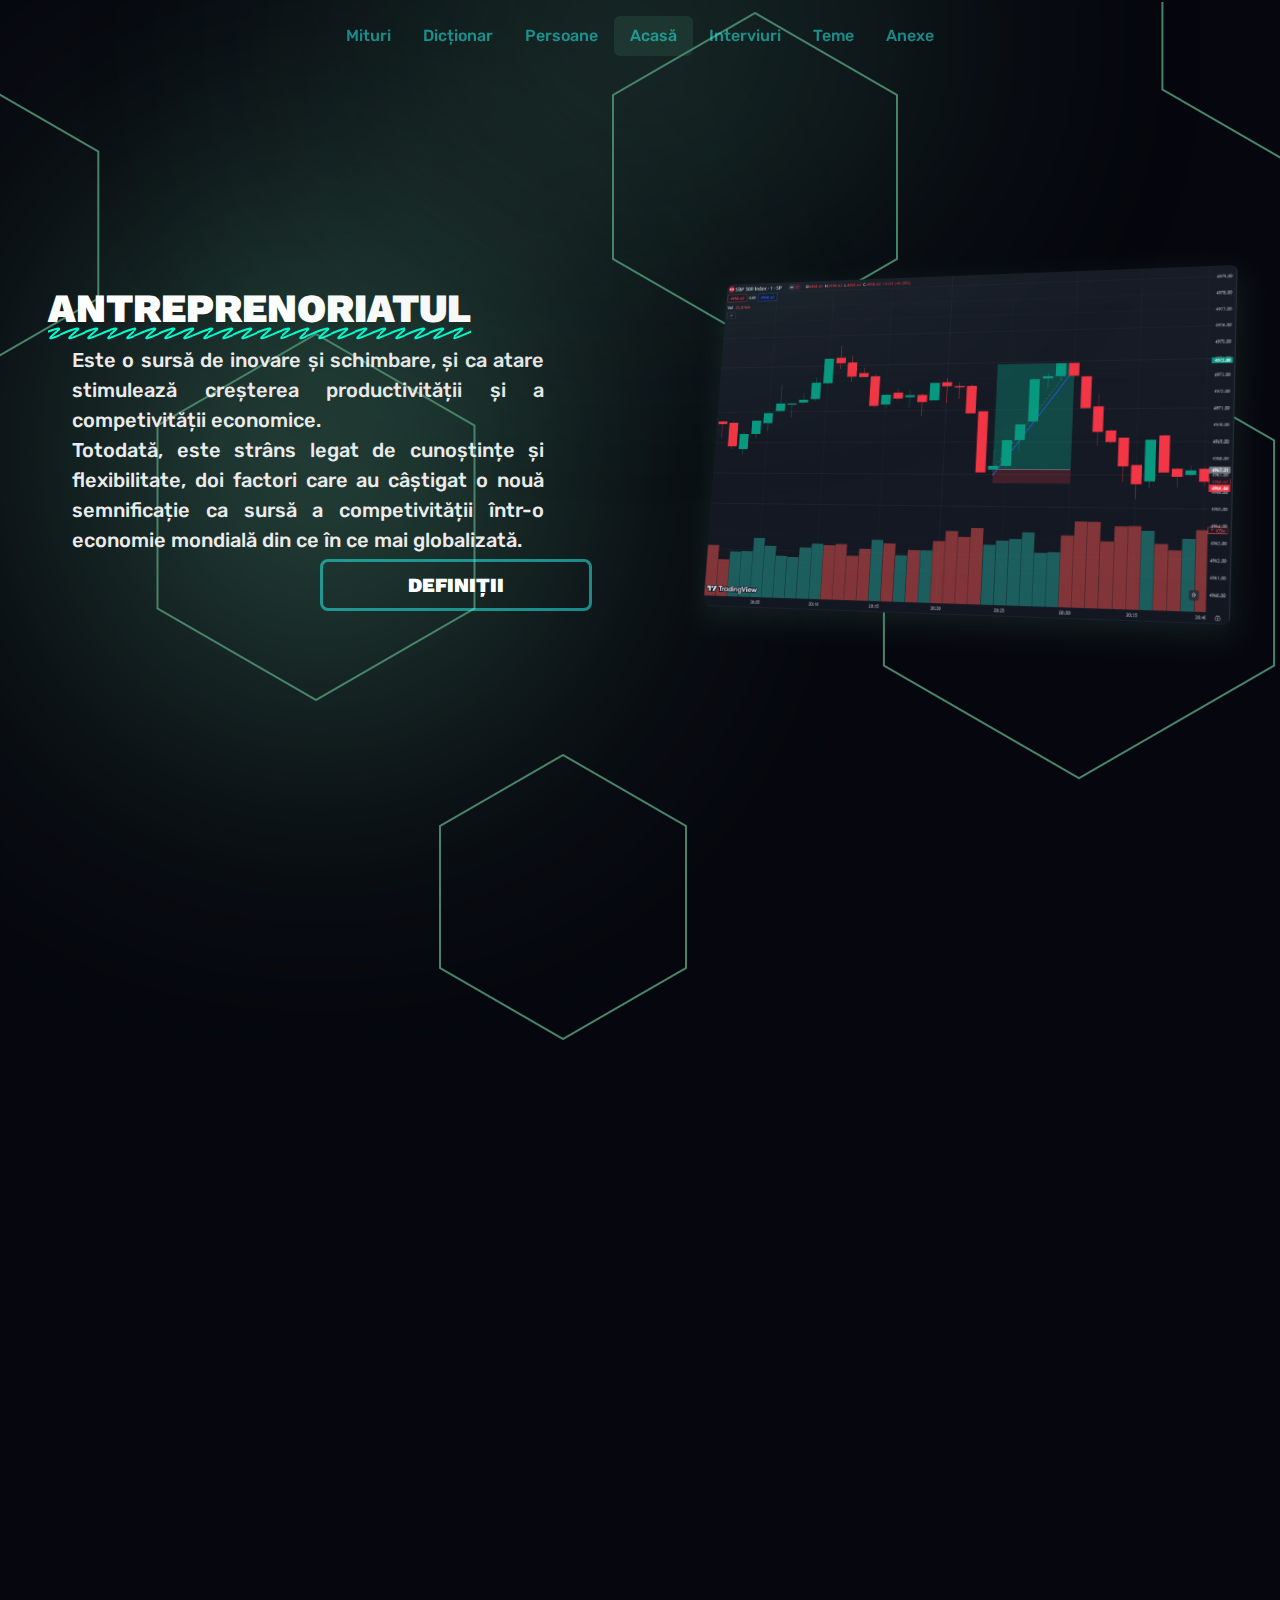
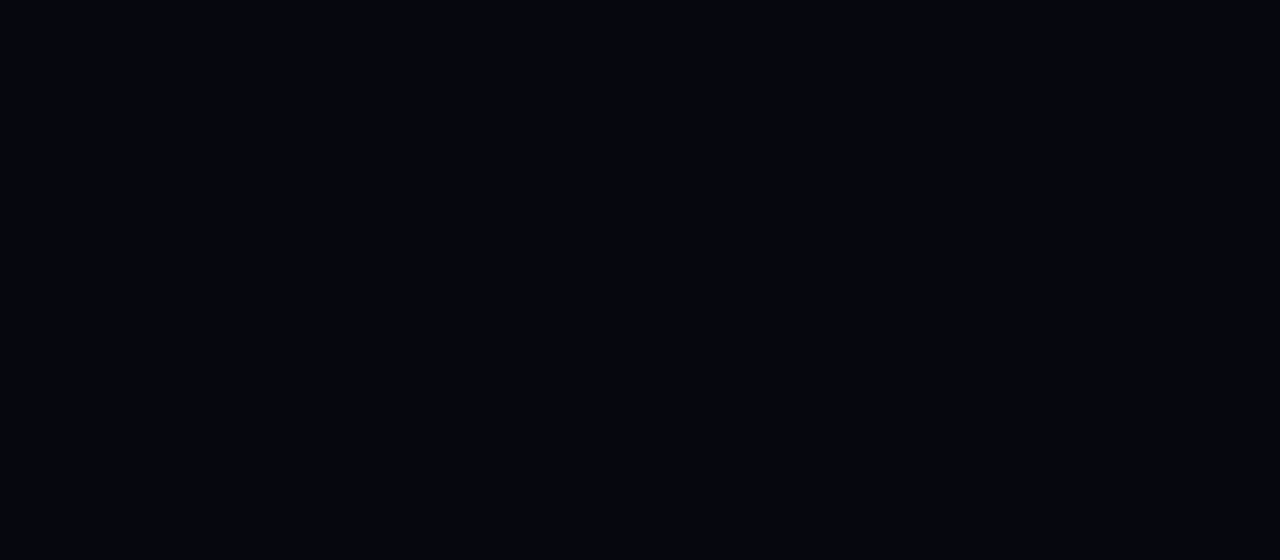
==== index.html @ 89ceab1c "cta button + styling" ====
<!DOCTYPE html>
<html lang="ro">
<head>
    <meta charset="UTF-8">
    <meta name="viewport" content="width=device-width, initial-scale=1.0">
    <title>Antreprenoriatul - index</title>
    <link rel="stylesheet" href="static/styles.css">
    <link rel="stylesheet" href="https://cdn.jsdelivr.net/npm/bootstrap@5.3.2/dist/css/bootstrap.min.css">
    <script src="https://ajax.googleapis.com/ajax/libs/jquery/3.7.1/jquery.min.js"></script>
</head>
<body class="bg-dark-blue">

    <nav class="navbar navbar-expand-lg fixed-top">
        <div class="flame-glow flame-glow-500-center text-center"></div>
        <header class="d-flex justify-content-center w-100 mt-2 mb-2">
            <ul class="nav nav-pills">
                <li class="nav-item"><a href="mituri" class="nav-link">Mituri</a></li>
                <li class="nav-item"><a href="dictionar" class="nav-link">Dicționar</a></li>
                <li class="nav-item"><a href="persoane" class="nav-link">Persoane</a></li>
                <li class="nav-item"><a href="index.html" class="nav-link active disabled">Acasă</a></li>
                <li class="nav-item"><a href="interviuri" class="nav-link">Interviuri</a></li>
                <li class="nav-item"><a href="teme" class="nav-link">Teme</a></li>
                <li class="nav-item"><a href="anexe" class="nav-link">Anexe</a></li>
            </ul>
        </header>
    </nav>

    <section class="w-100 vh-100 bg-hero">
        <div class="w-50 px-5 vertical-center text-justify">
            <span class="fancy text-white fs-1">Antreprenoriatul</span>
            <p class="pe-5 ps-4 text-low-white fs-5 mt-3 d-flex flex-column align-items-end mb-1">Este o sursă de inovare și schimbare, și ca atare stimulează creșterea productivității și a competivității economice.<br>Totodată, este strâns legat de cunoștințe și flexibilitate, doi factori care au câștigat o nouă semnificație ca sursă a competivității într-o economie mondială din ce în ce mai globalizată.
            </p>
            <div class="w-100 d-flex justify-content-end">
                <a class="w-50 rounded" href="#info"><button class="gradient-border btn btn-lg btn-accent w-100 fs-5">definiții</button></a>
            </div>
            <div class="flame-glow flame-glow-250-center text-center"></div>
        </div>
        <div class="w-50 px-5 vertical-center" style="right: 0;">
            <figure class="td-figure">
                <img class="img-fluid" src="static/images/hero-display.png">
            </figure>
        </div>
    </section>

    <section class="vh-100 "></section>

    <script src="static/scripts.js"></script>
    <script src="https://cdn.jsdelivr.net/npm/bootstrap@5.3.2/dist/js/bootstrap.bundle.min.js"></script>

</body>
</html>
---- static/styles.css ----
/* Import fonts */
@import url('https://fonts.googleapis.com/css2?family=Work+Sans:ital,wght@0,100..900;1,100..900&family=Rubik:ital,wght@0,400;0,500;0,600;0,700;0,800;0,900;1,300;1,400;1,500;1,600;1,700;1,800;1,900&display=swap');

:root {
    --black: #06070eff;
    --accent: #23fffa80;
    --accent-full: #23fffa;
    --soft: #47846930;
}

* {
    font-family: 'Rubik', sans-serif;
    font-weight: 500;
    transition: .2s;
}
::-webkit-scrollbar {
    width: 10px;
}

::-webkit-scrollbar-thumb {
    transform: transition .7s;
    background: var(--accent-full);
    border-bottom-left-radius: 7px;
    border-top-left-radius: 7px;
}

::-webkit-scrollbar-thumb:hover {
    transform: transition .7s;
    background: var(--accent);
}

.vh-100 {
    min-height: 1080px;
}
.btn-accent {
    border: 3px solid var(--accent) !important;
    color: white !important;
    transition: .2s;
    font-family: 'Work Sans', sans-serif !important;
    font-weight: 900 !important;
    line-height: 1;
    text-transform: uppercase;
}
.btn-accent:hover {
    border-color: var(--accent-full) !important;
    color: white !important;
    transition: .2s;
}
.nav-link:hover {
    color: var(--accent-full) !important;
}
.bg-dark-blue {
    background: var(--black) !important;
}
.bg-hero {
    background: url(/static/images/hero-bg.png);
    background-position: center;
    background-repeat: no-repeat;
    background-size: cover;
}
.text-justify {
    text-align: justify !important;
}
.text-accent {
    color: var(--accent);
}
.text-low-white {
    color: #ebebeb !important;
}
.vertical-center {
    top: 50%;
    position: absolute;
    -ms-transform: translateY(-50%);
    transform: translateY(-50%);
}

.backdrop-blur {
    transition: .2s;
    backdrop-filter: blur(20px);
}
.nav-link {
    color: var(--accent) !important;
}
.nav-pills {
    z-index: 999 !important;
}
.active {
    background-color: var(--soft) !important;
}

.flame-glow {
    position: absolute;
    border-radius: 50%; 
    background-color: rgba(71, 132, 105, 0.9);
    -webkit-filter: blur(175px);
    filter: blur(175px);
    opacity: 80%;
    z-index: -111;
}
.flame-glow-500-center {
    z-index: 888 !important;
    width: 500px;
    height: 200px;
    top: -60px;
    left: 50%;
    transform: translateX(-50%);
}
.flame-glow-250-center {
    width: 400px;
    height: 500px;
    left: 50%;
    top: 50%;
    transform: translateX(-50%) translateY(-50%);
}

.fancy {
    text-transform: uppercase;
    text-align: center;
    line-height: 1;
    font-family: 'Work Sans', sans-serif;
    font-weight: 900;
    position: relative;
    white-space: nowrap;
    &:after {
      --deco-height: 0.3125em;
      content: "";
      position: absolute;
      left: 0;
      right: 0;
      bottom: calc(var(--deco-height) * -0.625);
      height: var(--deco-height);
      background-image: url("data:image/svg+xml,%3Csvg width='100' height='64' fill='none' xmlns='http://www.w3.org/2000/svg'%3E%3Cg clip-path='url(%23a)'%3E%3Cpath d='M-17 30.5C-1 22 72-4 54 13 37.9 28.2-2.5 57.5 16 55.5s72-29 104-40' stroke='%2300FDCF' stroke-width='10'/%3E%3C/g%3E%3Cdefs%3E%3CclipPath id='a'%3E%3Cpath fill='%23fff' d='M0 0h100v64H0z'/%3E%3C/clipPath%3E%3C/defs%3E%3C/svg%3E%0A");
      background-size: auto 100%;
      background-repeat: round;
      background-position: 0em;
    }
}
.td-figure {
    perspective: 1500px;
}
.td-figure img {
    transform: rotateX(10deg) rotateY(-18deg) rotateZ(3deg);
    border-radius: 0.375em;
    box-shadow: 2px 10px 30px var(--soft);
    transition: .3s;
}
.td-figure:hover img {
    transform: rotate(0);
}
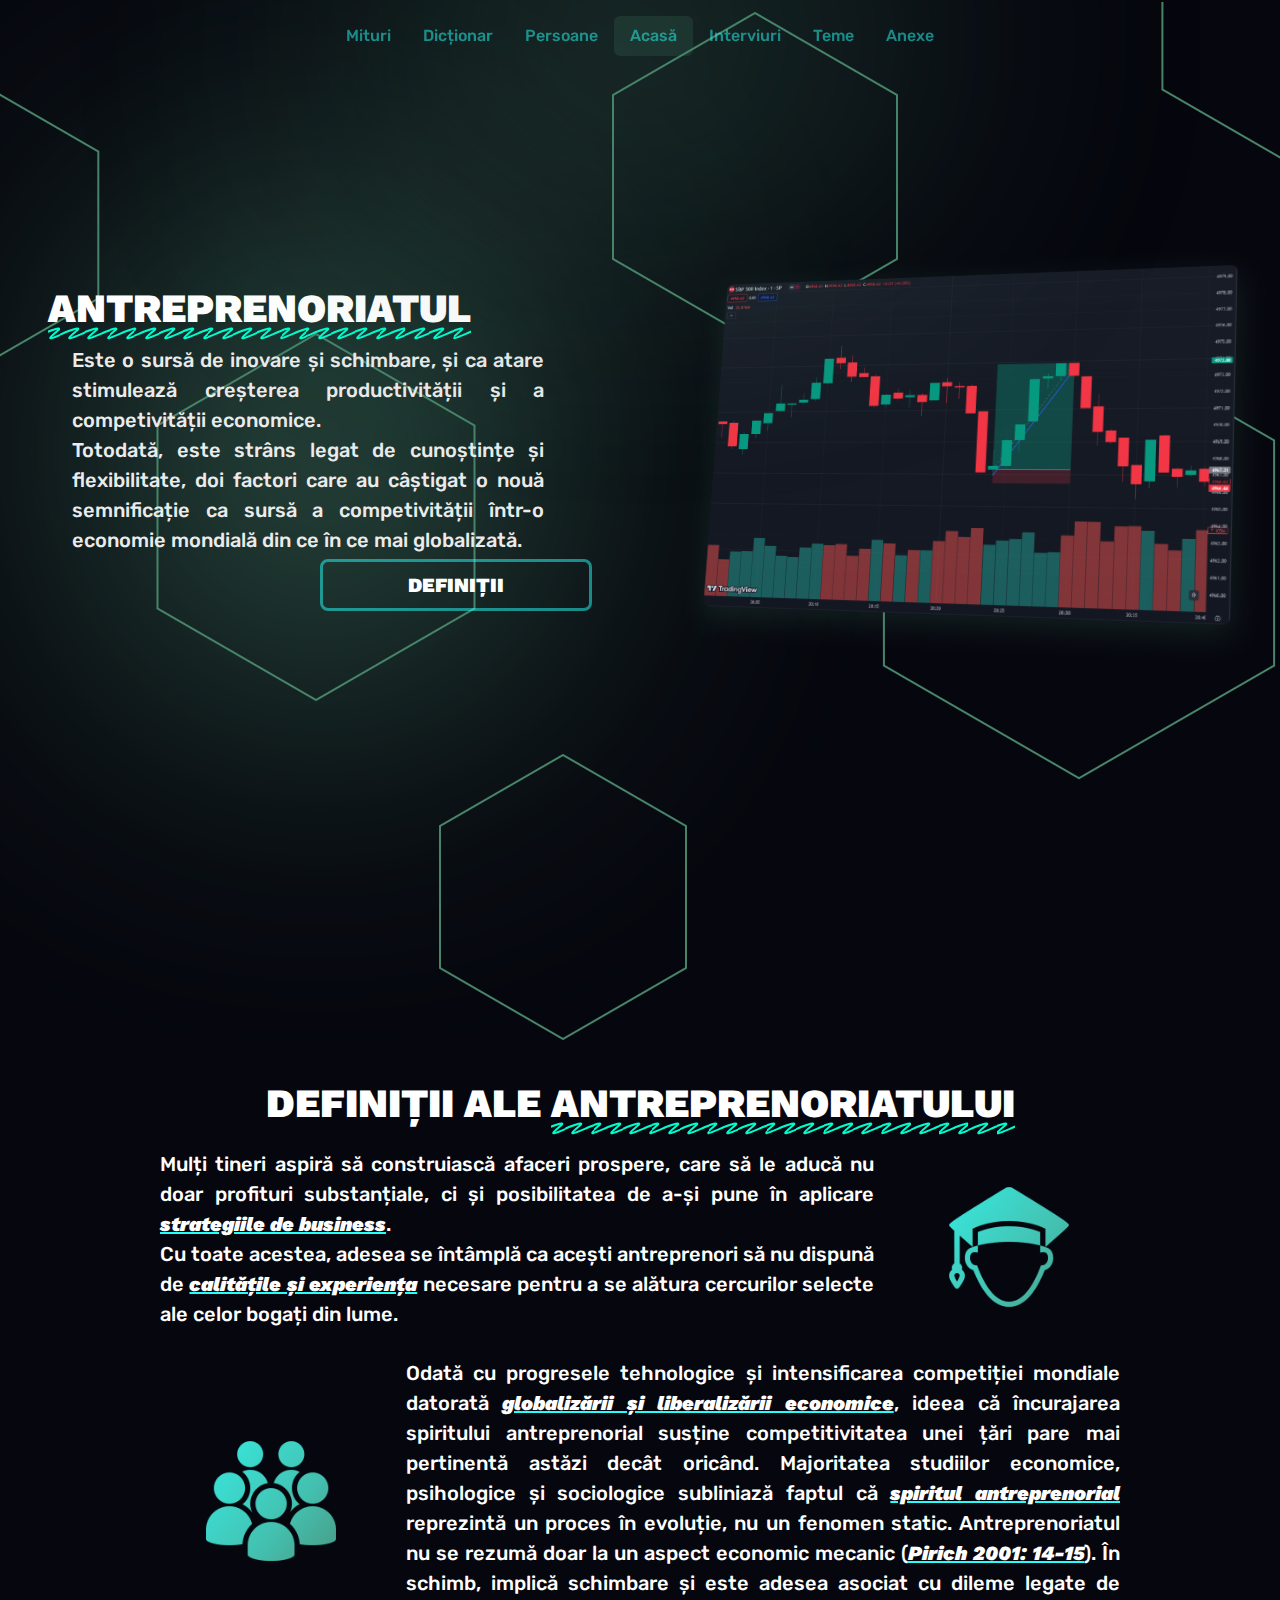
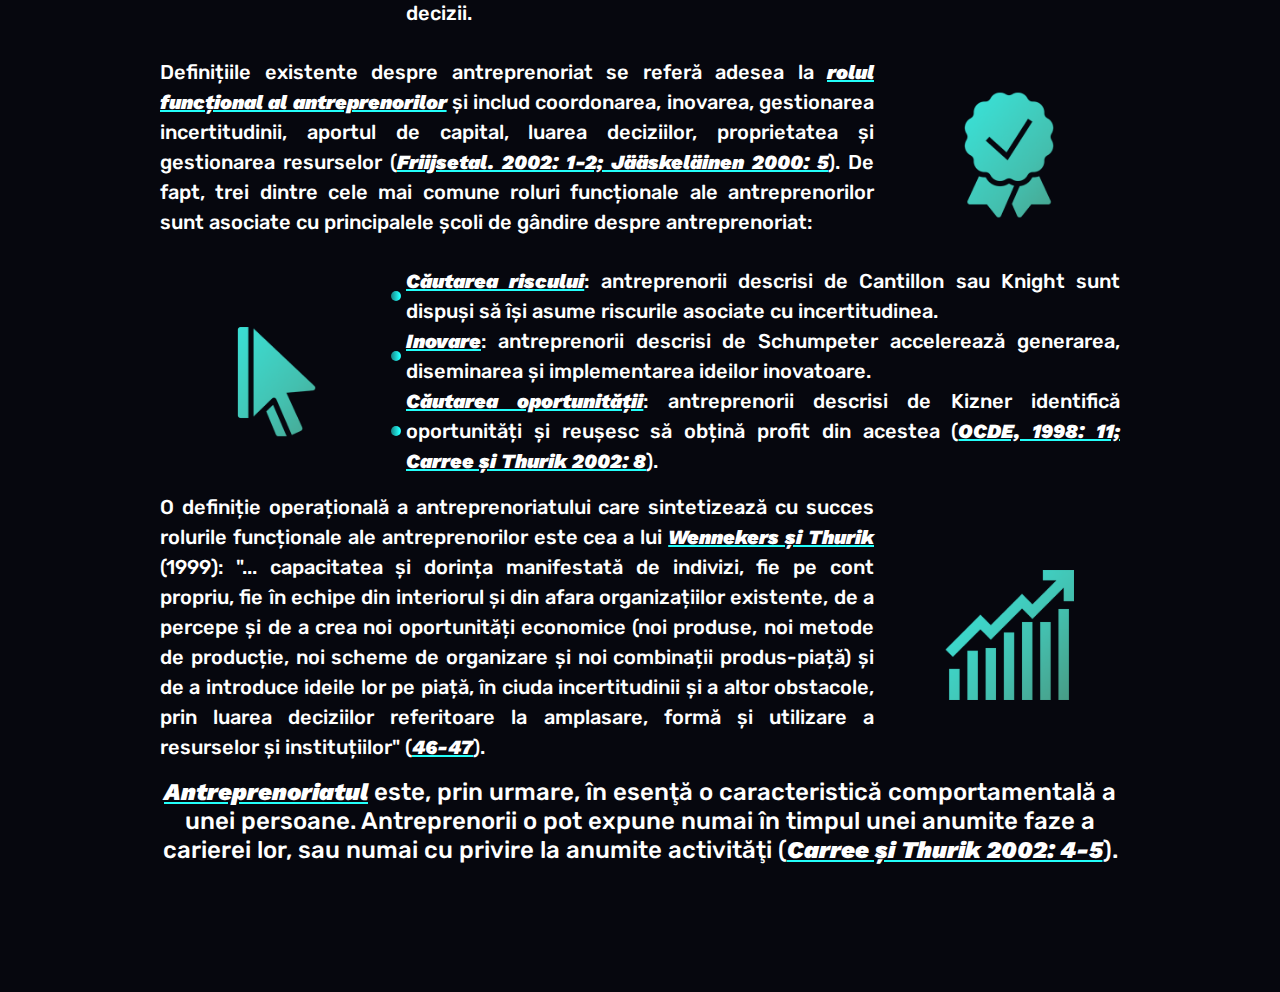
==== commit cf502733: "code for the second screen" ====
--- a/index.html
+++ b/index.html
@@ -40,9 +40,49 @@
                 <img class="img-fluid" src="static/images/hero-display.png">
             </figure>
         </div>
+        <span class="position-absolute invisible" style="bottom: 0;" id="info">.</span>
     </section>
 
-    <section class="vh-100 "></section>
+    <h1 class="text-white fs-1 text-uppercase text-center">Definiții ale <span class="fancy">antreprenoriatului</span></h1>
+
+    <div class="w-75 m-auto">
+        <div class="row align-items-center">
+            <p class="text-justify fs-5 text-white w-75">
+                Mulți tineri aspiră să construiască afaceri prospere, care să le aducă nu doar profituri substanțiale, ci și posibilitatea de a-și pune în aplicare <b>strategiile de business</b>.<br>Cu toate acestea, adesea se întâmplă ca acești antreprenori să nu dispună de <b>calitățile și experiența</b> necesare pentru a se alătura cercurilor selecte ale celor bogați din lume.
+            </p>
+            <img src="static/icons/icons8-student-male-100.png" class="w-25">
+        </div>
+        <div class="row align-items-center">
+            <img src="static/icons/icons8-user-groups-100.png" class="w-25">
+            <p class="text-justify fs-5 text-white w-75">
+                Odată cu progresele tehnologice și intensificarea competiției mondiale datorată <b>globalizării și liberalizării economice</b>, ideea că încurajarea spiritului antreprenorial susține competitivitatea unei țări pare mai pertinentă astăzi decât oricând. Majoritatea studiilor economice, psihologice și sociologice subliniază faptul că <b>spiritul antreprenorial</b> reprezintă un proces în evoluție, nu un fenomen static. Antreprenoriatul nu se rezumă doar la un aspect economic mecanic (<b>Pirich 2001: 14-15</b>). În schimb, implică schimbare și este adesea asociat cu dileme legate de decizii.
+            </p>
+        </div>
+        <div class="row align-items-center">
+            <p class="text-justify fs-5 text-white w-75">
+                Definițiile existente despre antreprenoriat se referă adesea la <b>rolul funcțional al antreprenorilor</b> și includ coordonarea, inovarea, gestionarea incertitudinii, aportul de capital, luarea deciziilor, proprietatea și gestionarea resurselor (<b>Friijsetal. 2002: 1-2; Jääskeläinen 2000: 5</b>). De fapt, trei dintre cele mai comune roluri funcționale ale antreprenorilor sunt asociate cu principalele școli de gândire despre antreprenoriat:
+            </p>
+            <img src="static/icons/icons8-quality-100.png" class="w-25">
+        </div>
+        <div class="row align-items-center">
+            <img src="static/icons/icons8-3d-pointer-100.png" class="w-25">
+            <p class="text-justify fs-5 text-white w-75">
+                <span class="bullet d-flex align-items-center"><span><b>Căutarea riscului</b>: antreprenorii descrisi de Cantillon sau Knight sunt dispuși să își asume riscurile asociate cu incertitudinea.</span></span>
+                <span class="bullet d-flex align-items-center"><span><b>Inovare</b>: antreprenorii descrisi de Schumpeter accelerează generarea, diseminarea și implementarea ideilor inovatoare.</span></span>
+                <span class="bullet d-flex align-items-center"><span class=""><b>Căutarea oportunității</b>: antreprenorii descrisi de Kizner identifică oportunități și reușesc să obțină profit din acestea (<b>OCDE, 1998: 11; Carree și Thurik 2002: 8</b>).</span></span>
+            </p>
+        </div>
+        <div class="row align-items-center">
+            <p class="text-justify fs-5 text-white w-75">
+                O definiție operațională a antreprenoriatului care sintetizează cu succes rolurile funcționale ale antreprenorilor este cea a lui <b>Wennekers și Thurik</b> (1999): "... capacitatea și dorința manifestată de indivizi, fie pe cont propriu, fie în echipe din interiorul și din afara organizațiilor existente, de a percepe și de a crea noi oportunități economice (noi produse, noi metode de producție, noi scheme de organizare și noi combinații produs-piață) și de a introduce ideile lor pe piață, în ciuda incertitudinii și a altor obstacole, prin luarea deciziilor referitoare la amplasare, formă și utilizare a resurselor și instituțiilor" (<b>46-47</b>).
+            </p>
+            <img src="static/icons/icons8-growth-100.png" class="w-25">
+        </div>
+
+        <h4 class="text-center text-white"><b>Antreprenoriatul</b> este, prin urmare, în esenţă o caracteristică comportamentală a unei persoane. Antreprenorii o pot expune numai în timpul unei anumite faze a carierei lor, sau numai cu privire la anumite activităţi (<b>Carree şi Thurik 2002: 4-5</b>).<h4>
+    </div>
+
+    <div class="invisible py-5">.</div>
 
     <script src="static/scripts.js"></script>
     <script src="https://cdn.jsdelivr.net/npm/bootstrap@5.3.2/dist/js/bootstrap.bundle.min.js"></script>
--- a/static/styles.css
+++ b/static/styles.css
@@ -12,6 +12,17 @@
     font-family: 'Rubik', sans-serif;
     font-weight: 500;
     transition: .2s;
+}
+h1 {
+    font-family: 'Work Sans', sans-serif;
+    font-weight: 900 !important;
+}
+b {
+    font-family: 'Work Sans', sans-serif;
+    font-weight: 900 !important;
+    font-style: italic;
+    text-decoration: underline;
+    text-decoration-color: var(--accent-full);
 }
 ::-webkit-scrollbar {
     width: 10px;
@@ -146,4 +157,14 @@
 }
 .td-figure:hover img {
     transform: rotate(0);
+}
+
+.bullet::before {
+    content: "";
+    position: absolute;
+    margin-left: -15px;
+    width: 10px;
+    height: 10px;
+    border-radius: 50%;
+    background: linear-gradient(90deg, var(--accent) 0%, var(--accent-full) 85%) !important;
 }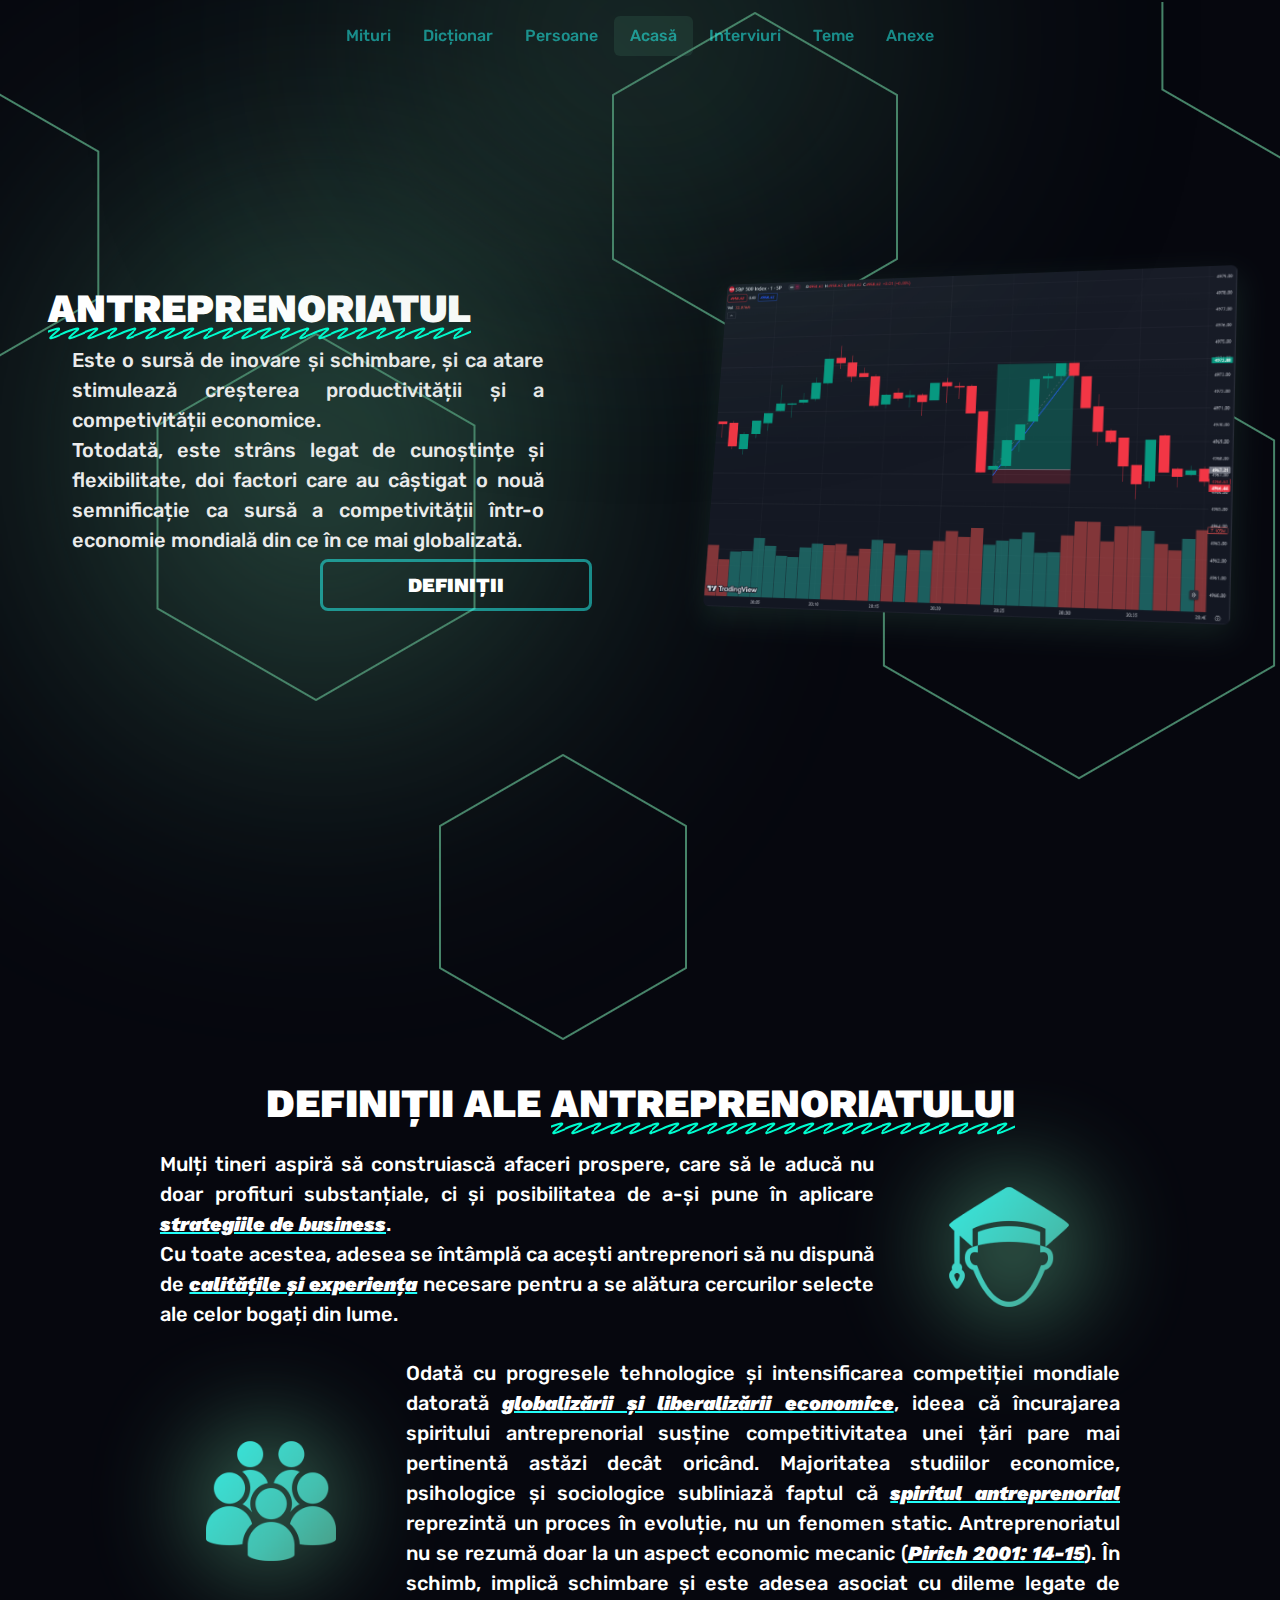
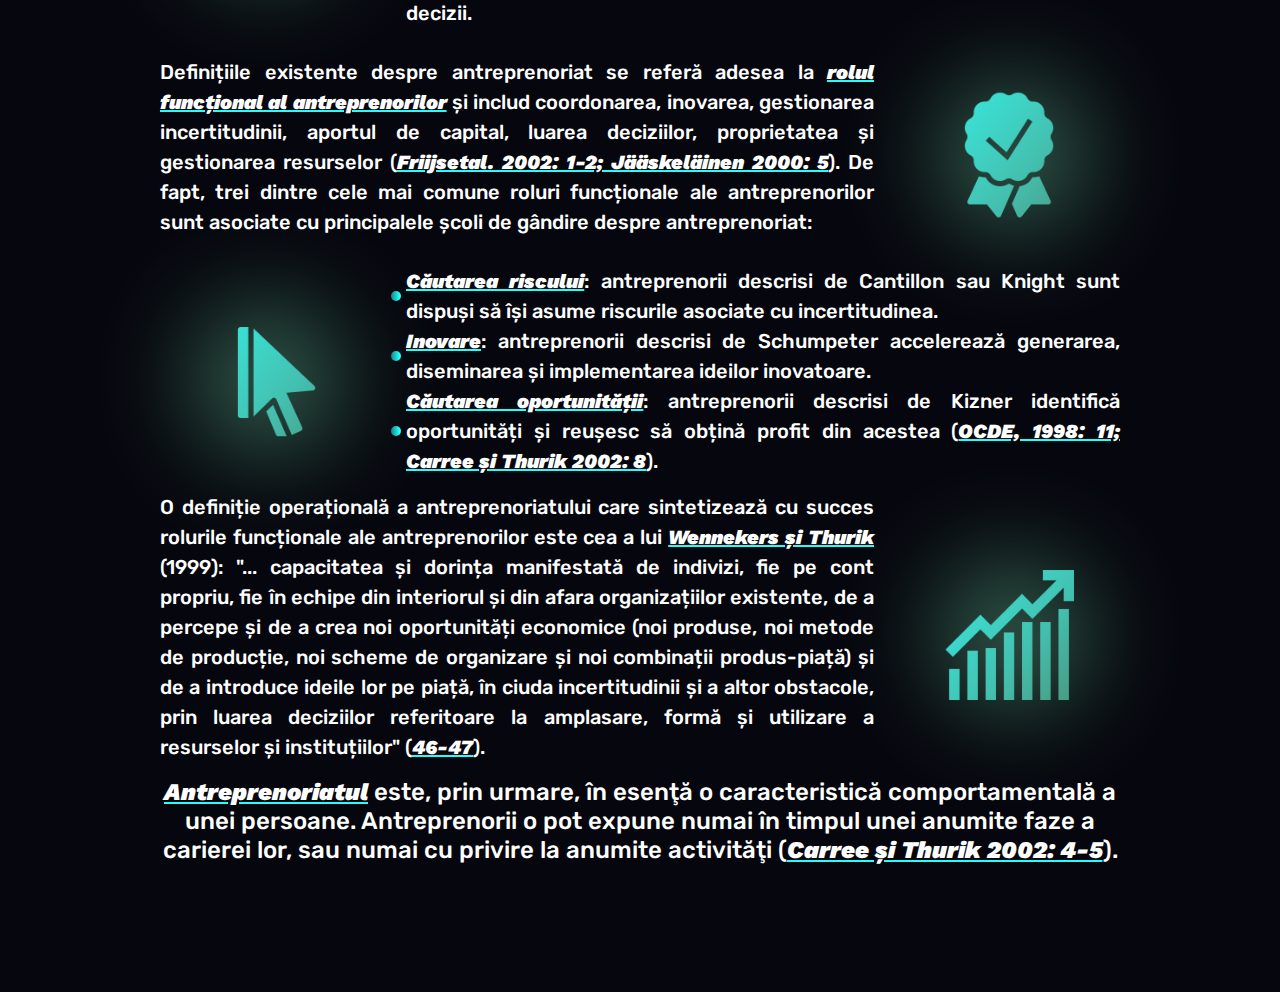
==== commit e82a48f3: "added glows to second screen" ====
--- a/index.html
+++ b/index.html
@@ -50,10 +50,12 @@
             <p class="text-justify fs-5 text-white w-75">
                 Mulți tineri aspiră să construiască afaceri prospere, care să le aducă nu doar profituri substanțiale, ci și posibilitatea de a-și pune în aplicare <b>strategiile de business</b>.<br>Cu toate acestea, adesea se întâmplă ca acești antreprenori să nu dispună de <b>calitățile și experiența</b> necesare pentru a se alătura cercurilor selecte ale celor bogați din lume.
             </p>
+            <div class="flame-glow flame-glow-25-right text-center"></div>
             <img src="static/icons/icons8-student-male-100.png" class="w-25">
         </div>
         <div class="row align-items-center">
             <img src="static/icons/icons8-user-groups-100.png" class="w-25">
+            <div class="flame-glow flame-glow-25-left text-center"></div>
             <p class="text-justify fs-5 text-white w-75">
                 Odată cu progresele tehnologice și intensificarea competiției mondiale datorată <b>globalizării și liberalizării economice</b>, ideea că încurajarea spiritului antreprenorial susține competitivitatea unei țări pare mai pertinentă astăzi decât oricând. Majoritatea studiilor economice, psihologice și sociologice subliniază faptul că <b>spiritul antreprenorial</b> reprezintă un proces în evoluție, nu un fenomen static. Antreprenoriatul nu se rezumă doar la un aspect economic mecanic (<b>Pirich 2001: 14-15</b>). În schimb, implică schimbare și este adesea asociat cu dileme legate de decizii.
             </p>
@@ -62,10 +64,12 @@
             <p class="text-justify fs-5 text-white w-75">
                 Definițiile existente despre antreprenoriat se referă adesea la <b>rolul funcțional al antreprenorilor</b> și includ coordonarea, inovarea, gestionarea incertitudinii, aportul de capital, luarea deciziilor, proprietatea și gestionarea resurselor (<b>Friijsetal. 2002: 1-2; Jääskeläinen 2000: 5</b>). De fapt, trei dintre cele mai comune roluri funcționale ale antreprenorilor sunt asociate cu principalele școli de gândire despre antreprenoriat:
             </p>
+            <div class="flame-glow flame-glow-25-right text-center"></div>
             <img src="static/icons/icons8-quality-100.png" class="w-25">
         </div>
         <div class="row align-items-center">
             <img src="static/icons/icons8-3d-pointer-100.png" class="w-25">
+            <div class="flame-glow flame-glow-25-left text-center"></div>
             <p class="text-justify fs-5 text-white w-75">
                 <span class="bullet d-flex align-items-center"><span><b>Căutarea riscului</b>: antreprenorii descrisi de Cantillon sau Knight sunt dispuși să își asume riscurile asociate cu incertitudinea.</span></span>
                 <span class="bullet d-flex align-items-center"><span><b>Inovare</b>: antreprenorii descrisi de Schumpeter accelerează generarea, diseminarea și implementarea ideilor inovatoare.</span></span>
@@ -76,6 +80,7 @@
             <p class="text-justify fs-5 text-white w-75">
                 O definiție operațională a antreprenoriatului care sintetizează cu succes rolurile funcționale ale antreprenorilor este cea a lui <b>Wennekers și Thurik</b> (1999): "... capacitatea și dorința manifestată de indivizi, fie pe cont propriu, fie în echipe din interiorul și din afara organizațiilor existente, de a percepe și de a crea noi oportunități economice (noi produse, noi metode de producție, noi scheme de organizare și noi combinații produs-piață) și de a introduce ideile lor pe piață, în ciuda incertitudinii și a altor obstacole, prin luarea deciziilor referitoare la amplasare, formă și utilizare a resurselor și instituțiilor" (<b>46-47</b>).
             </p>
+            <div class="flame-glow flame-glow-25-right text-center"></div>
             <img src="static/icons/icons8-growth-100.png" class="w-25">
         </div>
 
--- a/static/styles.css
+++ b/static/styles.css
@@ -123,6 +123,18 @@
     top: 50%;
     transform: translateX(-50%) translateY(-50%);
 }
+.flame-glow-25-right {
+    width: 150px !important;
+    height: 150px;
+    right: 15%;
+    filter: blur(50px) !important;
+}
+.flame-glow-25-left {
+    width: 150px !important;
+    height: 150px;
+    left: 15%;
+    filter: blur(50px) !important;
+}
 
 .fancy {
     text-transform: uppercase;
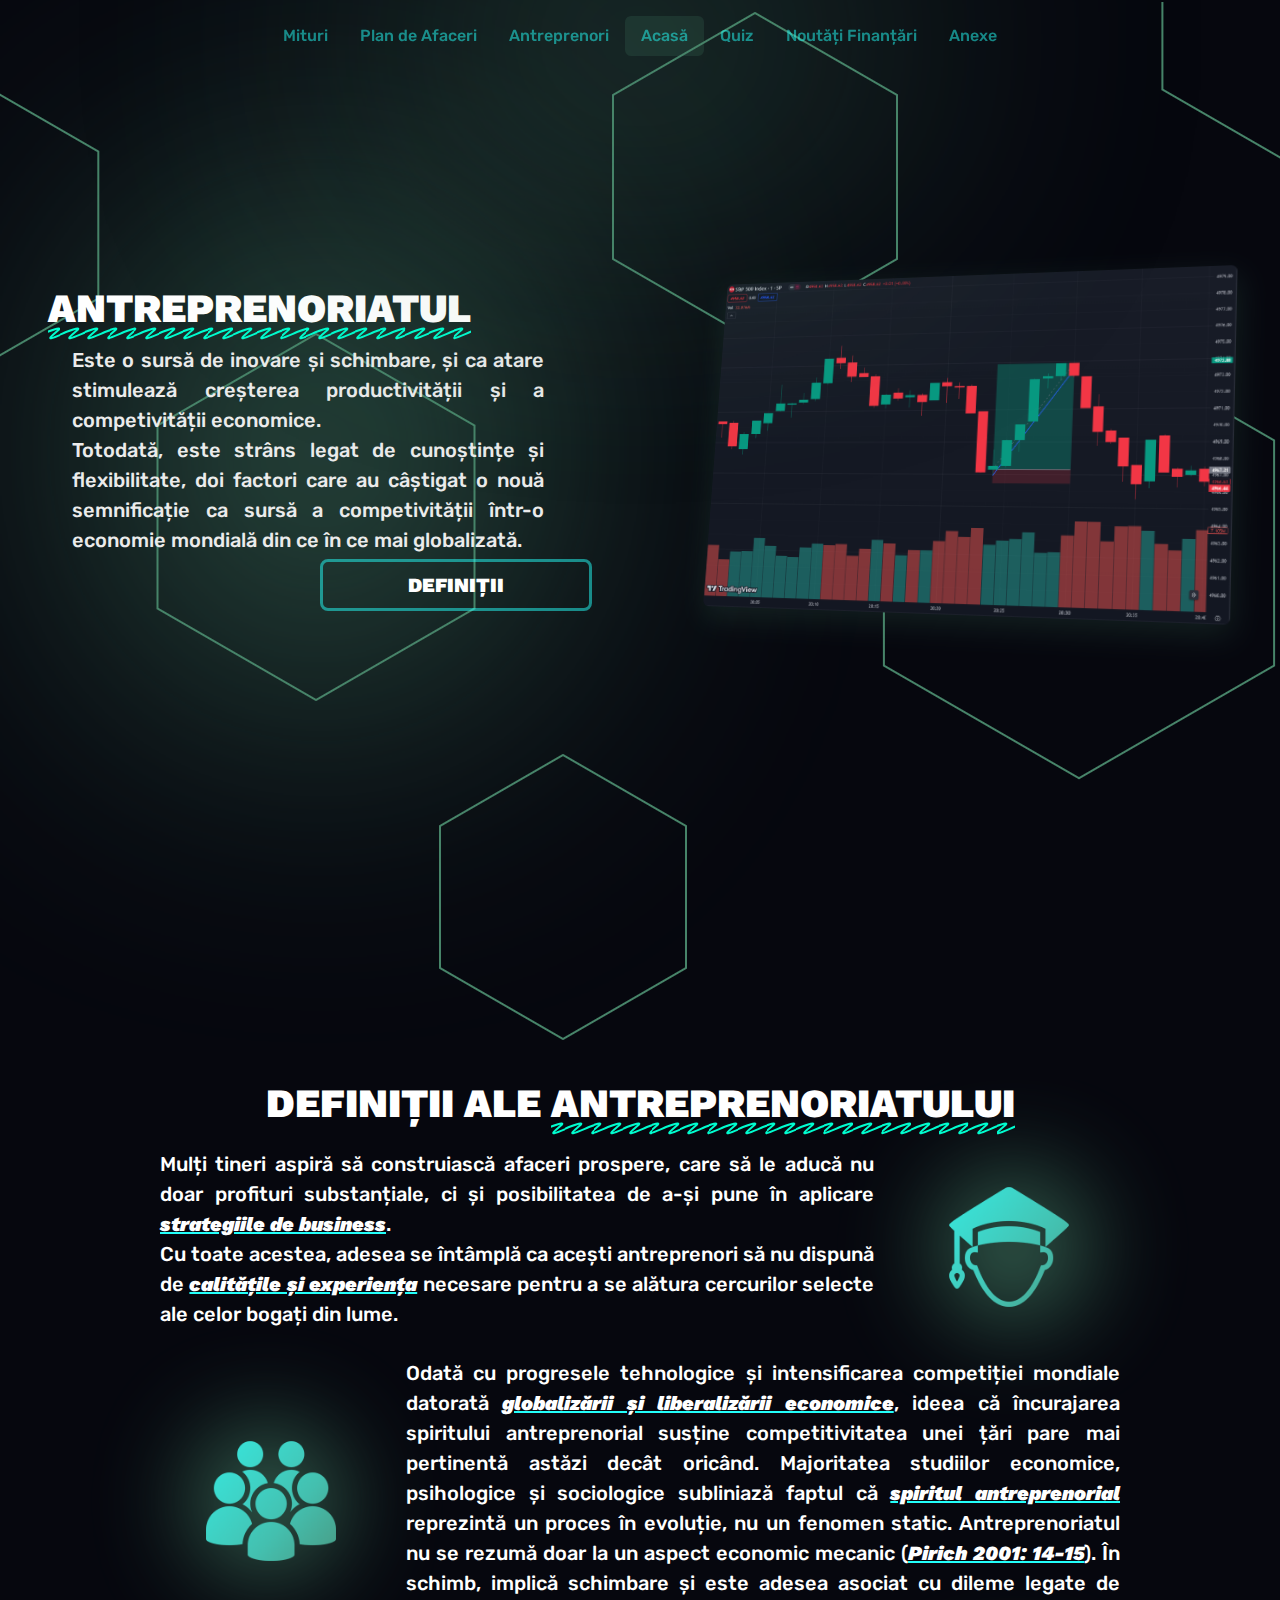
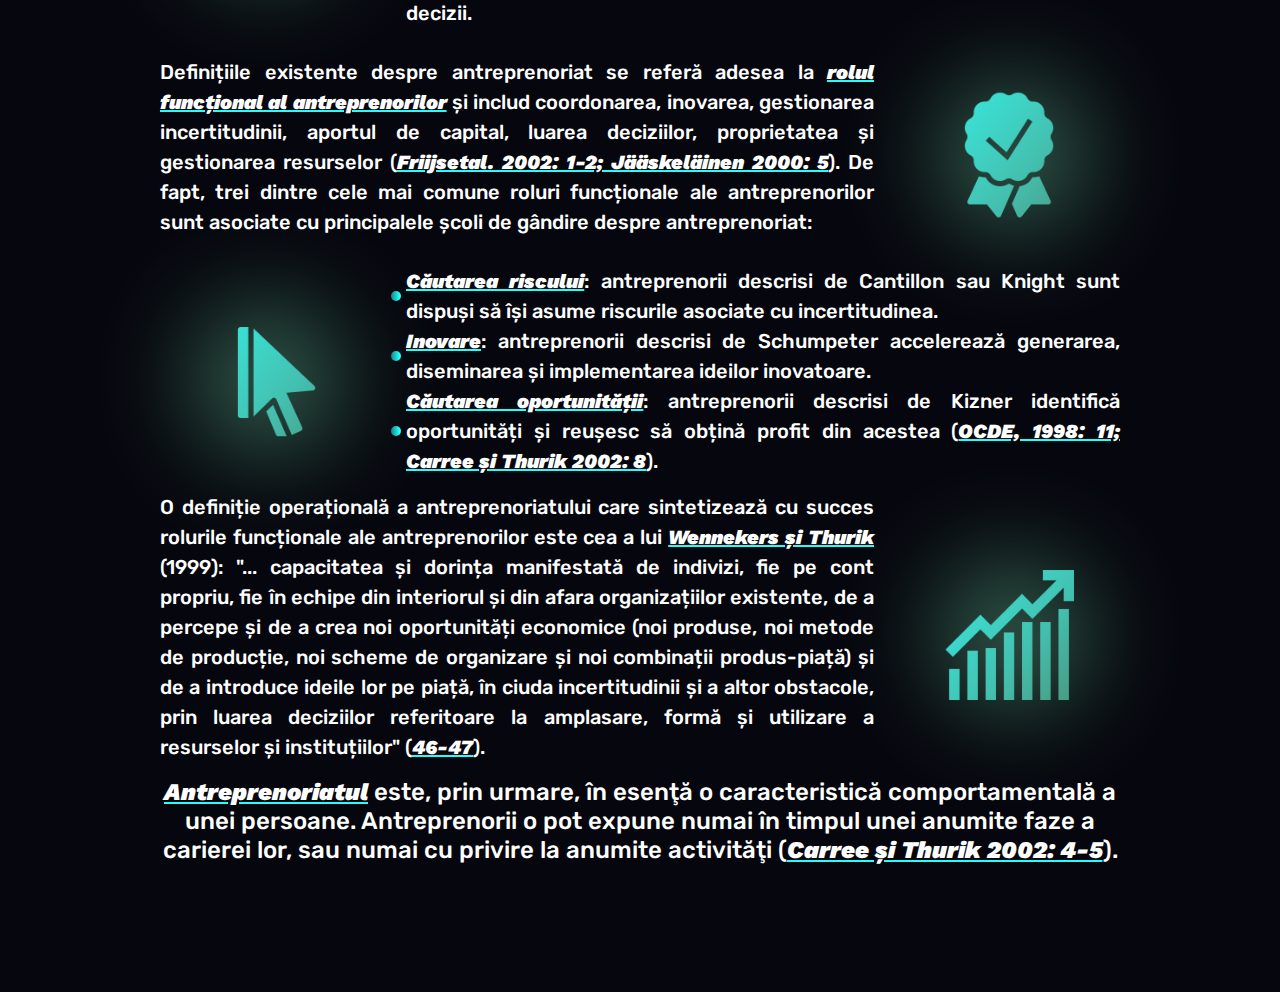
==== commit 893eab1e: "new page structure" ====
--- a/index.html
+++ b/index.html
@@ -14,13 +14,13 @@
         <div class="flame-glow flame-glow-500-center text-center"></div>
         <header class="d-flex justify-content-center w-100 mt-2 mb-2">
             <ul class="nav nav-pills">
-                <li class="nav-item"><a href="mituri" class="nav-link">Mituri</a></li>
-                <li class="nav-item"><a href="dictionar" class="nav-link">Dicționar</a></li>
-                <li class="nav-item"><a href="persoane" class="nav-link">Persoane</a></li>
+                <li class="nav-item"><a href="mituri.html" class="nav-link">Mituri</a></li>
+                <li class="nav-item"><a href="plan_de_afaceri.html" class="nav-link">Plan de Afaceri</a></li>
+                <li class="nav-item"><a href="antreprenori.html" class="nav-link">Antreprenori</a></li>
                 <li class="nav-item"><a href="index.html" class="nav-link active disabled">Acasă</a></li>
-                <li class="nav-item"><a href="interviuri" class="nav-link">Interviuri</a></li>
-                <li class="nav-item"><a href="teme" class="nav-link">Teme</a></li>
-                <li class="nav-item"><a href="anexe" class="nav-link">Anexe</a></li>
+                <li class="nav-item"><a href="quiz.html" class="nav-link">Quiz</a></li>
+                <li class="nav-item"><a href="noutati.html" class="nav-link">Noutăți Finanțări</a></li>
+                <li class="nav-item"><a href="anexe.html" class="nav-link">Anexe</a></li>
             </ul>
         </header>
     </nav>
--- a/static/styles.css
+++ b/static/styles.css
@@ -12,6 +12,10 @@
     font-family: 'Rubik', sans-serif;
     font-weight: 500;
     transition: .2s;
+}
+::selection {
+    background: var(--accent);
+    color: white;
 }
 h1 {
     font-family: 'Work Sans', sans-serif;
@@ -115,6 +119,34 @@
     top: -60px;
     left: 50%;
     transform: translateX(-50%);
+}
+.flame-glow-500-left {
+    z-index: -888 !important;
+    width: 500px;
+    height: 500px;
+    top: 250px;
+    left: -25px;
+}
+.flame-glow-500-right {
+    z-index: -888 !important;
+    width: 500px;
+    height: 500px;
+    top: 850px;
+    right: -25px;
+}
+.flame-glow-500-low-left {
+    z-index: -888 !important;
+    width: 500px;
+    height: 500px;
+    top: 1650px;
+    left: -25px;
+}
+.flame-glow-500-low-right {
+    z-index: -888 !important;
+    width: 500px;
+    height: 500px;
+    top: 2350px;
+    right: -25px;
 }
 .flame-glow-250-center {
     width: 400px;
